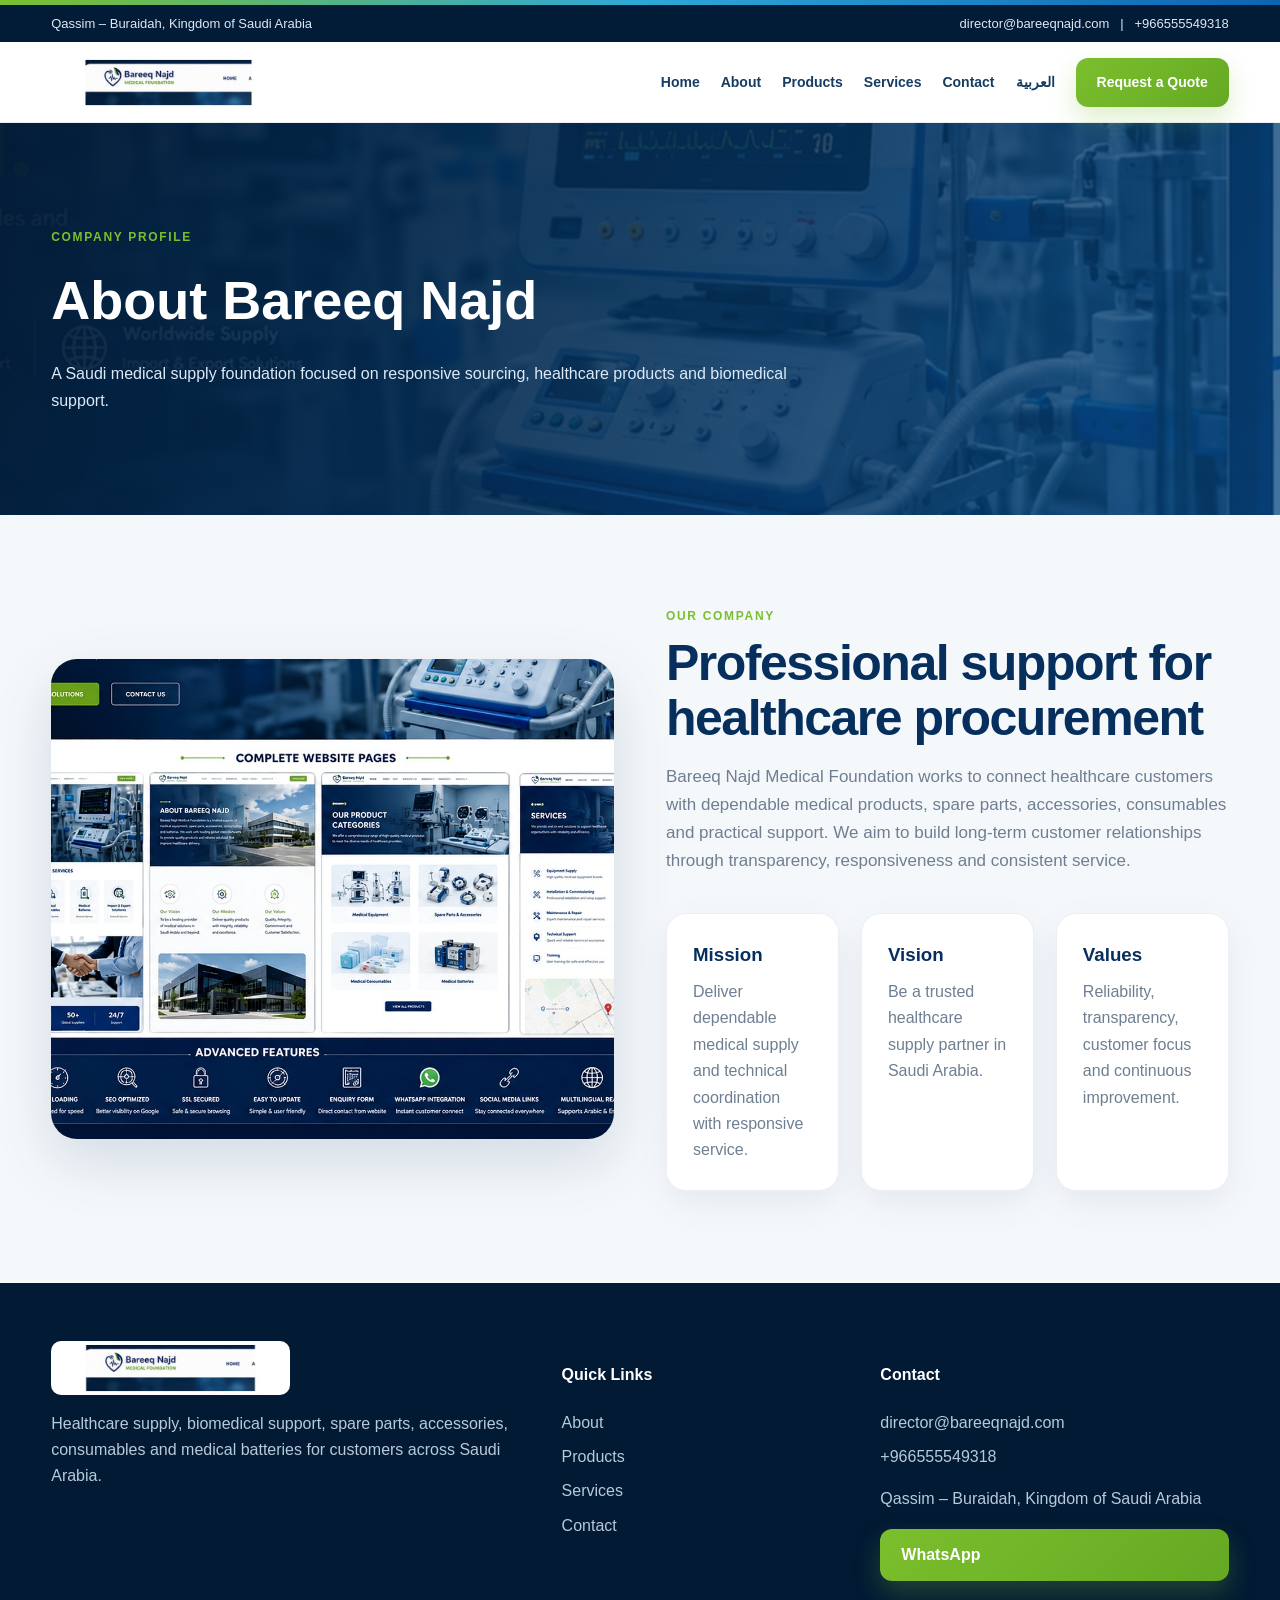
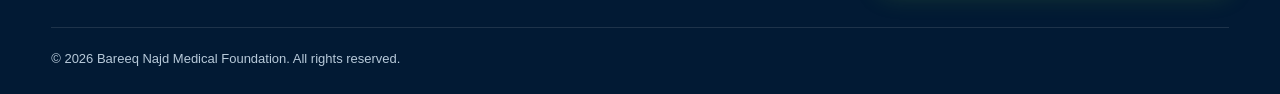
==== about.html @ 255cd8e2 "Add files via upload" ====
<!doctype html><html lang="en"><head>
<meta charset="utf-8"><meta name="viewport" content="width=device-width,initial-scale=1">
<title>About | Bareeq Najd Medical Foundation</title>
<meta name="description" content="About Bareeq Najd Medical Foundation in Saudi Arabia.">
<meta property="og:title" content="About | Bareeq Najd Medical Foundation">
<meta property="og:description" content="About Bareeq Najd Medical Foundation in Saudi Arabia.">
<meta property="og:type" content="website">
<meta property="og:image" content="https://bareeqnajd.com/hero.jpg">
<link rel="canonical" href="https://bareeqnajd.com/">
<style>
:root{
  --navy:#062f5d;--navy2:#021b36;--blue:#0d63b3;--cyan:#2ea8d7;
  --green:#7bbf2e;--lime:#a7d75f;--ink:#10253d;--muted:#6e7f92;
  --bg:#f5f8fb;--card:#fff;--line:#dfe9f2;--radius:22px;
  --shadow:0 22px 60px rgba(5,45,86,.14);
}
*{box-sizing:border-box}html{scroll-behavior:smooth}body{margin:0;font-family:Inter,Segoe UI,Arial,sans-serif;background:var(--bg);color:var(--ink);line-height:1.65}
a{text-decoration:none;color:inherit}img{display:block;max-width:100%}.container{width:min(1180px,92%);margin:auto}
.topline{height:5px;background:linear-gradient(90deg,var(--green),var(--cyan),var(--blue))}
.topbar{background:var(--navy2);color:#dce9f5;font-size:13px}.topbar .container{display:flex;justify-content:space-between;gap:20px;padding:8px 0;flex-wrap:wrap}
.nav{position:sticky;top:0;z-index:100;background:rgba(255,255,255,.92);backdrop-filter:blur(16px);border-bottom:1px solid rgba(6,47,93,.08)}
.nav-inner{height:80px;display:flex;align-items:center;justify-content:space-between;gap:22px}.brand img{height:53px;width:auto;border-radius:10px}
.links{display:flex;align-items:center;gap:21px;font-size:14px;font-weight:800;color:#173c62}.links a:hover{color:var(--green)}
.menu{display:none;background:none;border:0;font-size:28px}.btn{display:inline-flex;align-items:center;justify-content:center;padding:13px 21px;border-radius:12px;background:linear-gradient(135deg,var(--green),#65a923);color:#fff;font-weight:900;border:0;box-shadow:0 12px 26px rgba(123,191,46,.25);transition:.2s}
.btn:hover{transform:translateY(-2px)}.btn.secondary{background:#fff;color:var(--navy);border:1px solid #c9d9e8;box-shadow:none}.btn.blue{background:linear-gradient(135deg,var(--blue),#09447b)}
.hero{min-height:720px;display:flex;align-items:center;color:#fff;position:relative;overflow:hidden;background:
linear-gradient(92deg,rgba(2,26,52,.97) 0%,rgba(5,49,91,.90) 47%,rgba(5,49,91,.38) 72%,rgba(5,49,91,.14) 100%),
url('hero.jpg') center/cover}
.hero:before{content:"";position:absolute;inset:auto auto -230px -150px;width:520px;height:520px;border-radius:50%;border:100px solid rgba(123,191,46,.10)}
.hero-grid{position:relative;z-index:2;display:grid;grid-template-columns:1.12fr .88fr;align-items:center;gap:50px}.hero-copy{padding:80px 0}.eyebrow{font-size:12px;letter-spacing:.16em;text-transform:uppercase;color:#cfe8ae;font-weight:900}
.hero h1{font-size:clamp(44px,6vw,78px);line-height:1.02;letter-spacing:-.04em;margin:15px 0 22px}.hero h1 span{color:var(--lime)}.hero p{font-size:18px;color:#e4edf6;max-width:700px}
.hero-actions{display:flex;gap:12px;flex-wrap:wrap;margin-top:30px}.trust{display:flex;gap:20px;flex-wrap:wrap;margin-top:34px;color:#d8e7f4;font-size:13px}.trust b{color:#fff}
.hero-panel{background:rgba(255,255,255,.11);border:1px solid rgba(255,255,255,.18);backdrop-filter:blur(10px);border-radius:28px;padding:24px;box-shadow:0 25px 70px rgba(0,0,0,.18)}
.hero-panel img{border-radius:18px;height:365px;width:100%;object-fit:cover}.mini-grid{display:grid;grid-template-columns:1fr 1fr;gap:12px;margin-top:14px}.mini{background:rgba(255,255,255,.10);padding:13px;border-radius:14px;font-size:13px}.mini strong{display:block;color:#fff}
.quick-wrap{margin-top:-52px;position:relative;z-index:5}.quick-grid{display:grid;grid-template-columns:repeat(4,1fr);background:white;border-radius:22px;box-shadow:var(--shadow);overflow:hidden}.quick{padding:26px;border-right:1px solid var(--line)}.quick:last-child{border:0}.quick b{display:block;color:var(--navy);font-size:16px}.quick span{font-size:13px;color:var(--muted)}
section{padding:92px 0}.kicker{color:var(--green);font-weight:900;text-transform:uppercase;letter-spacing:.14em;font-size:12px}.section-head{max-width:760px;margin-bottom:38px}.section-head.center{text-align:center;margin-left:auto;margin-right:auto}.section-head h2{font-size:clamp(32px,4vw,50px);line-height:1.1;color:var(--navy);margin:9px 0 14px;letter-spacing:-.03em}.section-head p{color:var(--muted);font-size:17px}
.grid3{display:grid;grid-template-columns:repeat(3,1fr);gap:22px}.grid4{display:grid;grid-template-columns:repeat(4,1fr);gap:18px}.card{background:#fff;border:1px solid rgba(6,47,93,.07);border-radius:20px;padding:26px;box-shadow:0 12px 34px rgba(6,47,93,.07);transition:.25s}.card:hover{transform:translateY(-6px);box-shadow:var(--shadow)}
.icon{width:54px;height:54px;border-radius:15px;background:linear-gradient(145deg,#edf8e3,#f7fbf3);display:grid;place-items:center;font-size:27px;margin-bottom:17px}.card h3{margin:0 0 8px;color:var(--navy)}.card p{margin:0;color:var(--muted)}
.split{display:grid;grid-template-columns:1fr 1fr;gap:52px;align-items:center}.split img{border-radius:26px;box-shadow:var(--shadow);height:480px;width:100%;object-fit:cover}.soft{background:linear-gradient(120deg,#eef6ff,#f5faef)}
.product{padding:0;overflow:hidden}.product img{height:220px;width:100%;object-fit:cover}.product .pad{padding:24px}.tag{display:inline-block;font-size:11px;text-transform:uppercase;letter-spacing:.1em;background:#edf7e4;color:#4c8316;padding:6px 9px;border-radius:999px;font-weight:900;margin-bottom:10px}
.stats{background:linear-gradient(120deg,var(--navy2),var(--navy));color:#fff}.stats-grid{display:grid;grid-template-columns:repeat(4,1fr);text-align:center}.stat{padding:30px}.stat b{display:block;font-size:40px;color:var(--lime)}.stat span{color:#c9dced}
.cta{background:linear-gradient(120deg,#062f5d,#0b5b9e);color:#fff;border-radius:28px;padding:48px;display:flex;justify-content:space-between;align-items:center;gap:30px;box-shadow:var(--shadow)}.cta h2{font-size:38px;line-height:1.1;margin:0 0 10px}.cta p{margin:0;color:#dbe8f5}
.page-hero{padding:105px 0 85px;color:#fff;background:linear-gradient(110deg,rgba(2,27,54,.96),rgba(8,72,128,.76)),url('equipment.jpg') center/cover}.page-hero h1{font-size:54px;margin:8px 0 12px}.page-hero p{max-width:740px;color:#dceaf7}
.contact-grid{display:grid;grid-template-columns:.85fr 1.15fr;gap:30px}.contact-card,.form-card{background:#fff;border-radius:22px;padding:30px;box-shadow:var(--shadow)}input,textarea{width:100%;padding:13px 14px;border:1px solid #cbd9e6;border-radius:11px;font:inherit;margin:7px 0 15px}textarea{min-height:140px}
.footer{background:#021a34;color:#b8cada;padding:58px 0 24px}.footer-grid{display:grid;grid-template-columns:1.35fr .8fr 1fr;gap:40px}.footer h4{color:#fff}.footer a{display:block;margin:8px 0}.footer .logo{height:54px;border-radius:10px;margin-bottom:16px}.copy{border-top:1px solid rgba(255,255,255,.11);margin-top:38px;padding-top:20px;font-size:13px}
@media(max-width:930px){.links{display:none;position:absolute;top:80px;left:0;right:0;background:#fff;padding:20px;flex-direction:column;align-items:flex-start}.links.open{display:flex}.menu{display:block}.hero-grid,.split,.contact-grid,.footer-grid{grid-template-columns:1fr}.hero-panel{display:none}.quick-grid,.grid4,.stats-grid{grid-template-columns:repeat(2,1fr)}.grid3{grid-template-columns:1fr 1fr}}
@media(max-width:600px){.quick-grid,.grid4,.stats-grid,.grid3{grid-template-columns:1fr}.hero{min-height:610px}.hero h1{font-size:44px}.page-hero h1{font-size:42px}.topbar .container{display:block}.cta{flex-direction:column;align-items:flex-start}}
</style></head><body>
<div class="topline"></div>
<div class="topbar"><div class="container"><span>Qassim – Buraidah, Kingdom of Saudi Arabia</span><span>director@bareeqnajd.com &nbsp; | &nbsp; +966555549318</span></div></div>
<nav class="nav"><div class="container nav-inner">
<a class="brand" href="index.html"><img src="logo.jpg" alt="Bareeq Najd Medical Foundation"></a>
<button class="menu" aria-label="Menu">☰</button>
<div class="links">
<a href="index.html">Home</a><a href="about.html">About</a><a href="products.html">Products</a><a href="services.html">Services</a><a href="contact.html">Contact</a><a href="ar.html">العربية</a>
<a class="btn" href="contact.html">Request a Quote</a>
</div></div></nav>

<header class="page-hero"><div class="container"><div class="kicker">Company Profile</div><h1>About Bareeq Najd</h1><p>A Saudi medical supply foundation focused on responsive sourcing, healthcare products and biomedical support.</p></div></header>
<section><div class="container split"><img src="solutions.jpg"><div><div class="section-head"><div class="kicker">Our company</div><h2>Professional support for healthcare procurement</h2><p>Bareeq Najd Medical Foundation works to connect healthcare customers with dependable medical products, spare parts, accessories, consumables and practical support. We aim to build long-term customer relationships through transparency, responsiveness and consistent service.</p></div>
<div class="grid3"><div class="card"><h3>Mission</h3><p>Deliver dependable medical supply and technical coordination with responsive service.</p></div><div class="card"><h3>Vision</h3><p>Be a trusted healthcare supply partner in Saudi Arabia.</p></div><div class="card"><h3>Values</h3><p>Reliability, transparency, customer focus and continuous improvement.</p></div></div></div></div></section>

<footer class="footer"><div class="container"><div class="footer-grid">
<div><img class="logo" src="logo.jpg"><p>Healthcare supply, biomedical support, spare parts, accessories, consumables and medical batteries for customers across Saudi Arabia.</p></div>
<div><h4>Quick Links</h4><a href="about.html">About</a><a href="products.html">Products</a><a href="services.html">Services</a><a href="contact.html">Contact</a></div>
<div><h4>Contact</h4><a href="mailto:director@bareeqnajd.com">director@bareeqnajd.com</a><a href="tel:+966555549318">+966555549318</a><p>Qassim – Buraidah, Kingdom of Saudi Arabia</p><a class="btn" href="https://wa.me/966555549318" target="_blank">WhatsApp</a></div>
</div><div class="copy">© <span data-year></span> Bareeq Najd Medical Foundation. All rights reserved.</div></div></footer>
<script>
document.querySelector('.menu')?.addEventListener('click',()=>document.querySelector('.links')?.classList.toggle('open'));
document.querySelectorAll('[data-year]').forEach(x=>x.textContent=new Date().getFullYear());
</script>
</body></html>
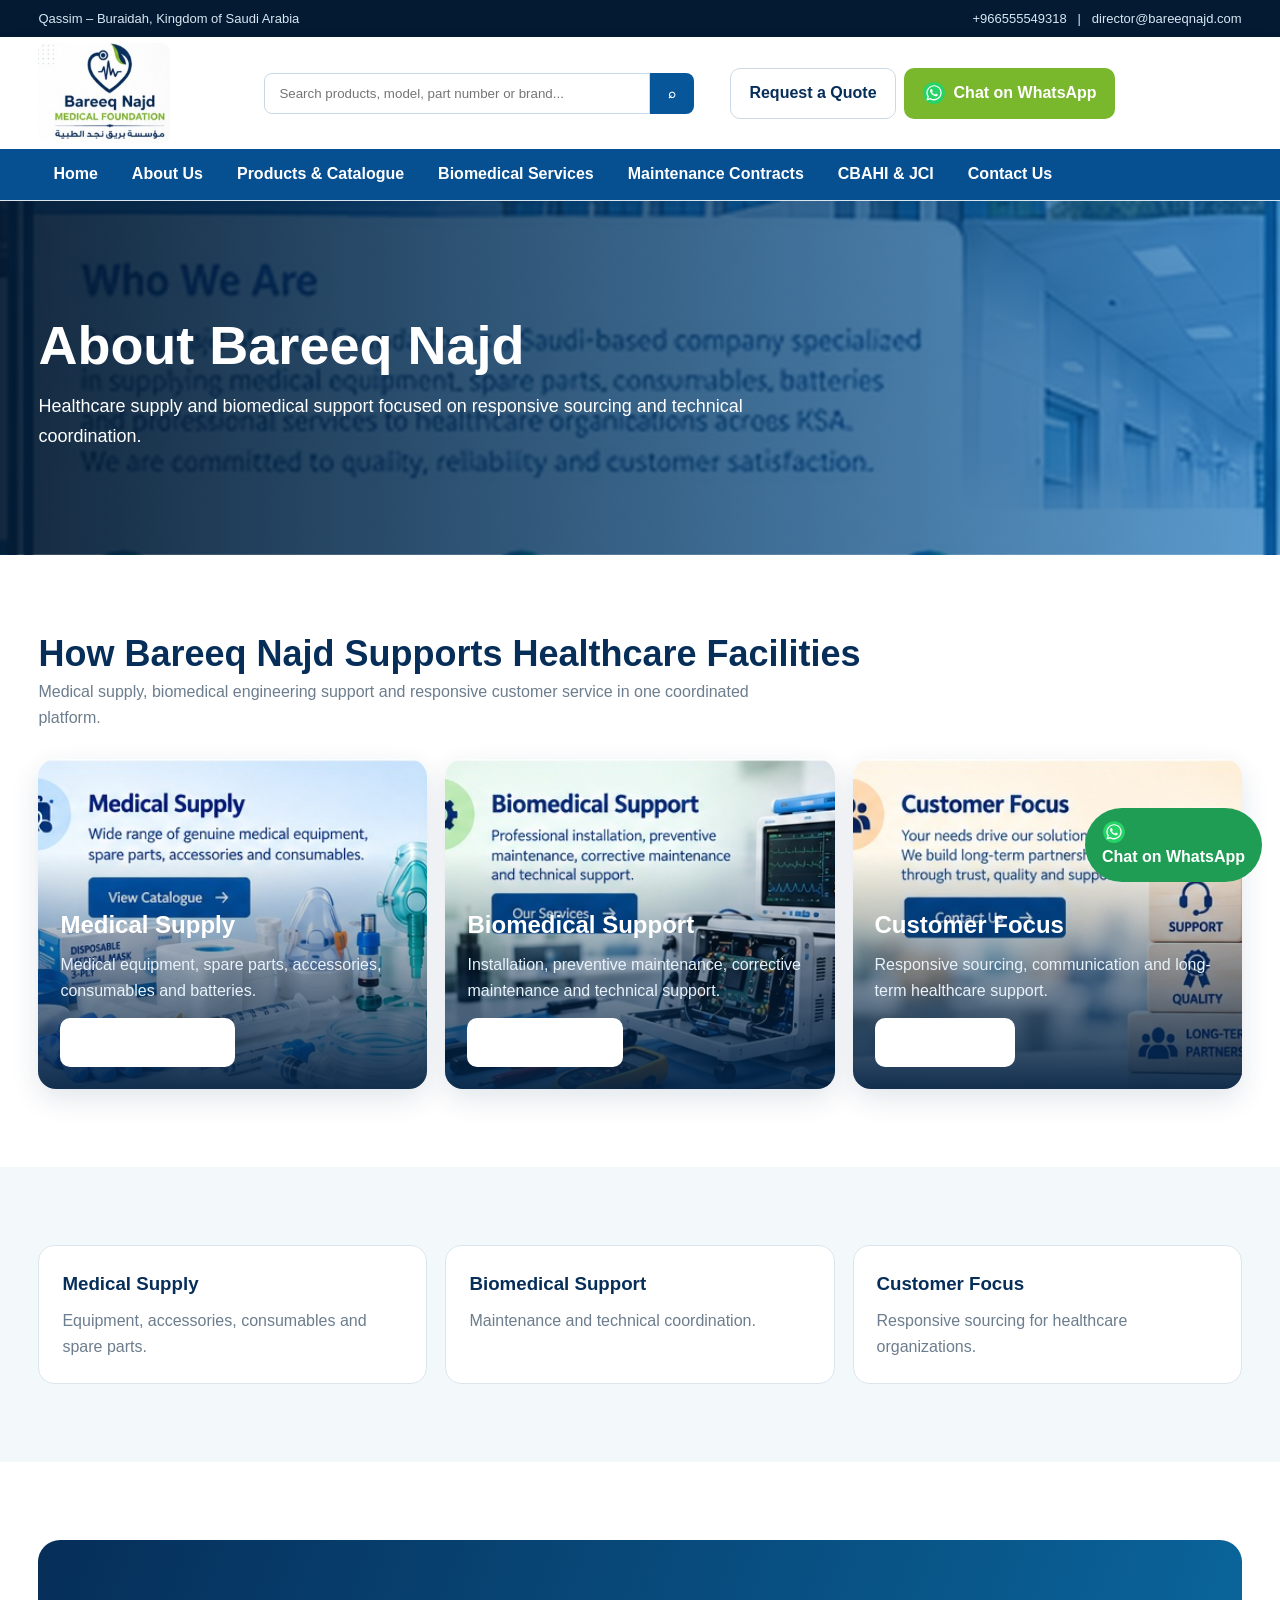
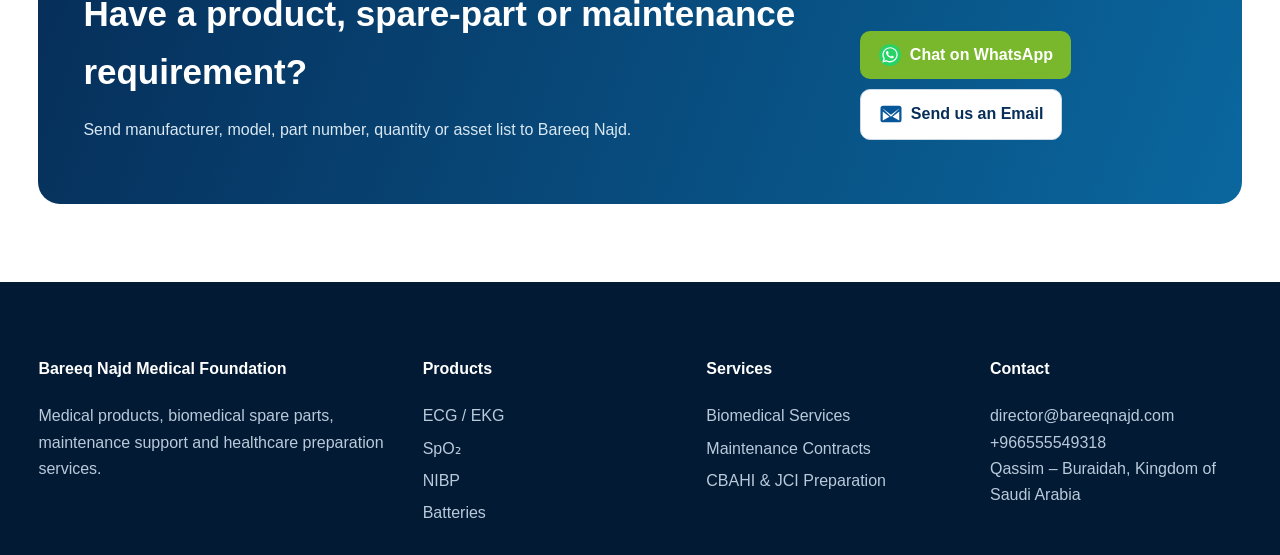
==== commit 981471b6: "Add files via upload" ====
--- a/about.html
+++ b/about.html
@@ -1,72 +1,42 @@
-<!doctype html><html lang="en"><head>
-<meta charset="utf-8"><meta name="viewport" content="width=device-width,initial-scale=1">
-<title>About | Bareeq Najd Medical Foundation</title>
-<meta name="description" content="About Bareeq Najd Medical Foundation in Saudi Arabia.">
-<meta property="og:title" content="About | Bareeq Najd Medical Foundation">
-<meta property="og:description" content="About Bareeq Najd Medical Foundation in Saudi Arabia.">
-<meta property="og:type" content="website">
-<meta property="og:image" content="https://bareeqnajd.com/hero.jpg">
-<link rel="canonical" href="https://bareeqnajd.com/">
-<style>
-:root{
-  --navy:#062f5d;--navy2:#021b36;--blue:#0d63b3;--cyan:#2ea8d7;
-  --green:#7bbf2e;--lime:#a7d75f;--ink:#10253d;--muted:#6e7f92;
-  --bg:#f5f8fb;--card:#fff;--line:#dfe9f2;--radius:22px;
-  --shadow:0 22px 60px rgba(5,45,86,.14);
-}
-*{box-sizing:border-box}html{scroll-behavior:smooth}body{margin:0;font-family:Inter,Segoe UI,Arial,sans-serif;background:var(--bg);color:var(--ink);line-height:1.65}
-a{text-decoration:none;color:inherit}img{display:block;max-width:100%}.container{width:min(1180px,92%);margin:auto}
-.topline{height:5px;background:linear-gradient(90deg,var(--green),var(--cyan),var(--blue))}
-.topbar{background:var(--navy2);color:#dce9f5;font-size:13px}.topbar .container{display:flex;justify-content:space-between;gap:20px;padding:8px 0;flex-wrap:wrap}
-.nav{position:sticky;top:0;z-index:100;background:rgba(255,255,255,.92);backdrop-filter:blur(16px);border-bottom:1px solid rgba(6,47,93,.08)}
-.nav-inner{height:80px;display:flex;align-items:center;justify-content:space-between;gap:22px}.brand img{height:53px;width:auto;border-radius:10px}
-.links{display:flex;align-items:center;gap:21px;font-size:14px;font-weight:800;color:#173c62}.links a:hover{color:var(--green)}
-.menu{display:none;background:none;border:0;font-size:28px}.btn{display:inline-flex;align-items:center;justify-content:center;padding:13px 21px;border-radius:12px;background:linear-gradient(135deg,var(--green),#65a923);color:#fff;font-weight:900;border:0;box-shadow:0 12px 26px rgba(123,191,46,.25);transition:.2s}
-.btn:hover{transform:translateY(-2px)}.btn.secondary{background:#fff;color:var(--navy);border:1px solid #c9d9e8;box-shadow:none}.btn.blue{background:linear-gradient(135deg,var(--blue),#09447b)}
-.hero{min-height:720px;display:flex;align-items:center;color:#fff;position:relative;overflow:hidden;background:
-linear-gradient(92deg,rgba(2,26,52,.97) 0%,rgba(5,49,91,.90) 47%,rgba(5,49,91,.38) 72%,rgba(5,49,91,.14) 100%),
-url('hero.jpg') center/cover}
-.hero:before{content:"";position:absolute;inset:auto auto -230px -150px;width:520px;height:520px;border-radius:50%;border:100px solid rgba(123,191,46,.10)}
-.hero-grid{position:relative;z-index:2;display:grid;grid-template-columns:1.12fr .88fr;align-items:center;gap:50px}.hero-copy{padding:80px 0}.eyebrow{font-size:12px;letter-spacing:.16em;text-transform:uppercase;color:#cfe8ae;font-weight:900}
-.hero h1{font-size:clamp(44px,6vw,78px);line-height:1.02;letter-spacing:-.04em;margin:15px 0 22px}.hero h1 span{color:var(--lime)}.hero p{font-size:18px;color:#e4edf6;max-width:700px}
-.hero-actions{display:flex;gap:12px;flex-wrap:wrap;margin-top:30px}.trust{display:flex;gap:20px;flex-wrap:wrap;margin-top:34px;color:#d8e7f4;font-size:13px}.trust b{color:#fff}
-.hero-panel{background:rgba(255,255,255,.11);border:1px solid rgba(255,255,255,.18);backdrop-filter:blur(10px);border-radius:28px;padding:24px;box-shadow:0 25px 70px rgba(0,0,0,.18)}
-.hero-panel img{border-radius:18px;height:365px;width:100%;object-fit:cover}.mini-grid{display:grid;grid-template-columns:1fr 1fr;gap:12px;margin-top:14px}.mini{background:rgba(255,255,255,.10);padding:13px;border-radius:14px;font-size:13px}.mini strong{display:block;color:#fff}
-.quick-wrap{margin-top:-52px;position:relative;z-index:5}.quick-grid{display:grid;grid-template-columns:repeat(4,1fr);background:white;border-radius:22px;box-shadow:var(--shadow);overflow:hidden}.quick{padding:26px;border-right:1px solid var(--line)}.quick:last-child{border:0}.quick b{display:block;color:var(--navy);font-size:16px}.quick span{font-size:13px;color:var(--muted)}
-section{padding:92px 0}.kicker{color:var(--green);font-weight:900;text-transform:uppercase;letter-spacing:.14em;font-size:12px}.section-head{max-width:760px;margin-bottom:38px}.section-head.center{text-align:center;margin-left:auto;margin-right:auto}.section-head h2{font-size:clamp(32px,4vw,50px);line-height:1.1;color:var(--navy);margin:9px 0 14px;letter-spacing:-.03em}.section-head p{color:var(--muted);font-size:17px}
-.grid3{display:grid;grid-template-columns:repeat(3,1fr);gap:22px}.grid4{display:grid;grid-template-columns:repeat(4,1fr);gap:18px}.card{background:#fff;border:1px solid rgba(6,47,93,.07);border-radius:20px;padding:26px;box-shadow:0 12px 34px rgba(6,47,93,.07);transition:.25s}.card:hover{transform:translateY(-6px);box-shadow:var(--shadow)}
-.icon{width:54px;height:54px;border-radius:15px;background:linear-gradient(145deg,#edf8e3,#f7fbf3);display:grid;place-items:center;font-size:27px;margin-bottom:17px}.card h3{margin:0 0 8px;color:var(--navy)}.card p{margin:0;color:var(--muted)}
-.split{display:grid;grid-template-columns:1fr 1fr;gap:52px;align-items:center}.split img{border-radius:26px;box-shadow:var(--shadow);height:480px;width:100%;object-fit:cover}.soft{background:linear-gradient(120deg,#eef6ff,#f5faef)}
-.product{padding:0;overflow:hidden}.product img{height:220px;width:100%;object-fit:cover}.product .pad{padding:24px}.tag{display:inline-block;font-size:11px;text-transform:uppercase;letter-spacing:.1em;background:#edf7e4;color:#4c8316;padding:6px 9px;border-radius:999px;font-weight:900;margin-bottom:10px}
-.stats{background:linear-gradient(120deg,var(--navy2),var(--navy));color:#fff}.stats-grid{display:grid;grid-template-columns:repeat(4,1fr);text-align:center}.stat{padding:30px}.stat b{display:block;font-size:40px;color:var(--lime)}.stat span{color:#c9dced}
-.cta{background:linear-gradient(120deg,#062f5d,#0b5b9e);color:#fff;border-radius:28px;padding:48px;display:flex;justify-content:space-between;align-items:center;gap:30px;box-shadow:var(--shadow)}.cta h2{font-size:38px;line-height:1.1;margin:0 0 10px}.cta p{margin:0;color:#dbe8f5}
-.page-hero{padding:105px 0 85px;color:#fff;background:linear-gradient(110deg,rgba(2,27,54,.96),rgba(8,72,128,.76)),url('equipment.jpg') center/cover}.page-hero h1{font-size:54px;margin:8px 0 12px}.page-hero p{max-width:740px;color:#dceaf7}
-.contact-grid{display:grid;grid-template-columns:.85fr 1.15fr;gap:30px}.contact-card,.form-card{background:#fff;border-radius:22px;padding:30px;box-shadow:var(--shadow)}input,textarea{width:100%;padding:13px 14px;border:1px solid #cbd9e6;border-radius:11px;font:inherit;margin:7px 0 15px}textarea{min-height:140px}
-.footer{background:#021a34;color:#b8cada;padding:58px 0 24px}.footer-grid{display:grid;grid-template-columns:1.35fr .8fr 1fr;gap:40px}.footer h4{color:#fff}.footer a{display:block;margin:8px 0}.footer .logo{height:54px;border-radius:10px;margin-bottom:16px}.copy{border-top:1px solid rgba(255,255,255,.11);margin-top:38px;padding-top:20px;font-size:13px}
-@media(max-width:930px){.links{display:none;position:absolute;top:80px;left:0;right:0;background:#fff;padding:20px;flex-direction:column;align-items:flex-start}.links.open{display:flex}.menu{display:block}.hero-grid,.split,.contact-grid,.footer-grid{grid-template-columns:1fr}.hero-panel{display:none}.quick-grid,.grid4,.stats-grid{grid-template-columns:repeat(2,1fr)}.grid3{grid-template-columns:1fr 1fr}}
-@media(max-width:600px){.quick-grid,.grid4,.stats-grid,.grid3{grid-template-columns:1fr}.hero{min-height:610px}.hero h1{font-size:44px}.page-hero h1{font-size:42px}.topbar .container{display:block}.cta{flex-direction:column;align-items:flex-start}}
-</style></head><body>
-<div class="topline"></div>
-<div class="topbar"><div class="container"><span>Qassim – Buraidah, Kingdom of Saudi Arabia</span><span>director@bareeqnajd.com &nbsp; | &nbsp; +966555549318</span></div></div>
-<nav class="nav"><div class="container nav-inner">
-<a class="brand" href="index.html"><img src="logo.jpg" alt="Bareeq Najd Medical Foundation"></a>
-<button class="menu" aria-label="Menu">☰</button>
-<div class="links">
-<a href="index.html">Home</a><a href="about.html">About</a><a href="products.html">Products</a><a href="services.html">Services</a><a href="contact.html">Contact</a><a href="ar.html">العربية</a>
-<a class="btn" href="contact.html">Request a Quote</a>
-</div></div></nav>
+<!doctype html><html><head><meta charset="utf-8"><meta name="viewport" content="width=device-width,initial-scale=1"><title>Bareeq Najd Medical Foundation</title><style>/*
+Theme Name: Bareeq Najd Premium
+Theme URI: https://bareeqnajd.com/
+Author: Bareeq Najd Medical Foundation
+Description: Premium healthcare supply, biomedical engineering, maintenance and accreditation-preparation WordPress theme.
+Version: 3.0.0
+Requires at least: 6.0
+Requires PHP: 7.4
+Text Domain: bareeq-najd
+*/
+:root{--navy:#062e59;--deep:#031a32;--blue:#0869b7;--cyan:#0aa7a7;--green:#79b72d;--ice:#f3f8fb;--white:#fff;--ink:#13273d;--muted:#6c7d8d;--line:#dbe6ef;--shadow:0 20px 55px rgba(3,42,78,.13)}
+*{box-sizing:border-box}html{scroll-behavior:smooth}body{margin:0;background:#fff;color:var(--ink);font-family:Inter,Segoe UI,Arial,sans-serif;line-height:1.65}a{text-decoration:none;color:inherit}img{max-width:100%;display:block}.wrap{width:min(1280px,94%);margin:auto}
+.top{background:var(--deep);color:#d8e7f3;font-size:13px}.top .wrap{display:flex;justify-content:space-between;gap:20px;padding:8px 0;flex-wrap:wrap}.header{background:#fff;position:sticky;top:0;z-index:999;border-bottom:1px solid var(--line);box-shadow:0 3px 15px rgba(0,0,0,.035)}.admin-bar .header{top:32px}.headrow{min-height:84px;display:flex;align-items:center;gap:24px}.brand{display:flex;align-items:center;gap:11px;min-width:300px;font-weight:900;color:var(--navy)}.brand img,.brand .custom-logo{height:55px;width:auto;border-radius:9px}.nav{display:flex;gap:4px;align-items:center;flex:1;justify-content:center}.nav a{padding:11px 10px;font-size:14px;font-weight:800;color:#29435d;border-radius:8px}.nav a:hover{background:#edf6fa;color:var(--cyan)}.head-actions{display:flex;gap:8px}.btn{display:inline-flex;align-items:center;justify-content:center;padding:11px 18px;border-radius:10px;background:var(--cyan);color:#fff!important;font-weight:900;border:0;cursor:pointer}.btn.green{background:var(--green)}.btn.light{background:#fff;color:var(--navy)!important;border:1px solid #cad9e5}.catnav{background:var(--navy);color:#fff}.catnav .wrap{display:flex;overflow:auto}.catnav a{padding:12px 14px;white-space:nowrap;font-size:13px;font-weight:800}.catnav a:hover{background:rgba(255,255,255,.1)}
+.hero{min-height:680px;display:flex;align-items:center;color:#fff;background-size:cover;background-position:center}.hero-copy{max-width:850px;padding:95px 0}.eyebrow{font-size:12px;letter-spacing:.16em;text-transform:uppercase;font-weight:900;color:#d8f1bb}.hero h1{font-size:clamp(48px,6vw,78px);line-height:1.02;margin:10px 0 20px}.hero p{max-width:770px;font-size:19px;color:#e3edf6}.hero-buttons{display:flex;gap:10px;flex-wrap:wrap;margin-top:26px}.trust{display:grid;grid-template-columns:repeat(4,1fr);gap:14px;margin-top:-42px;position:relative;z-index:3}.trust-card{background:#fff;border:1px solid var(--line);border-radius:15px;padding:20px;box-shadow:var(--shadow)}.trust-card b{display:block;color:var(--navy);font-size:16px}.trust-card span{font-size:12px;color:var(--muted)}
+.section{padding:78px 0}.soft{background:var(--ice)}.section-head{display:flex;justify-content:space-between;align-items:end;gap:20px;margin-bottom:27px}.section-head h2{margin:0;color:var(--navy);font-size:36px;line-height:1.15}.section-head p{margin:5px 0 0;color:var(--muted);max-width:720px}.departments{display:grid;grid-template-columns:repeat(4,1fr);gap:17px}.dept{background:#fff;border:1px solid var(--line);border-radius:16px;padding:21px;box-shadow:0 8px 26px rgba(4,45,86,.05);transition:.2s}.dept:hover{transform:translateY(-4px);box-shadow:var(--shadow)}.dept .num{font-size:11px;color:var(--cyan);font-weight:900}.dept h3{color:var(--navy);margin:7px 0}.dept p{font-size:13px;color:var(--muted);margin:0}.cards{display:grid;grid-template-columns:repeat(4,1fr);gap:18px}.card{background:#fff;border:1px solid var(--line);border-radius:17px;overflow:hidden;box-shadow:0 10px 30px rgba(3,42,78,.07);transition:.2s}.card:hover{transform:translateY(-5px);box-shadow:var(--shadow)}.card img{height:215px;width:100%;object-fit:cover}.card-body{padding:19px}.tag{display:inline-block;background:#eaf6e5;color:#4d821c;padding:5px 8px;border-radius:999px;font-size:10px;font-weight:900;text-transform:uppercase}.card h3{color:var(--navy);font-size:17px;margin:8px 0}.card p{font-size:13px;color:var(--muted)}.meta{font-size:11px;color:#577188;margin-bottom:13px}
+.split{display:grid;grid-template-columns:1fr 1fr;gap:45px;align-items:center}.split img{width:100%;height:480px;object-fit:cover;border-radius:20px;box-shadow:var(--shadow)}.split h2{font-size:40px;color:var(--navy);line-height:1.15;margin:0 0 15px}.ticks{display:grid;grid-template-columns:1fr 1fr;gap:10px;margin:20px 0}.tick{background:#f4f9fb;border:1px solid var(--line);padding:12px;border-radius:10px;font-size:13px;font-weight:700}
+.pagehero{padding:115px 0 85px;color:#fff;background-size:cover;background-position:center}.pagehero h1{font-size:54px;line-height:1.08;margin:0 0 10px}.pagehero p{max-width:800px;font-size:18px}.three{display:grid;grid-template-columns:repeat(3,1fr);gap:18px}.box{background:#fff;border:1px solid var(--line);border-radius:16px;padding:23px}.box h3{margin:0 0 8px;color:var(--navy)}.box p{margin:0;color:var(--muted)}
+.catalog{display:grid;grid-template-columns:260px 1fr;gap:26px}.sidebar{background:#fff;border:1px solid var(--line);border-radius:16px;padding:18px;height:max-content;position:sticky;top:155px}.sidebar h3{color:var(--navy);margin-top:0}.sidebar button{display:block;width:100%;border:0;background:none;text-align:left;padding:9px 0;border-bottom:1px solid #edf2f6;cursor:pointer}.sidebar button.active{color:var(--cyan);font-weight:900}.toolbar{display:flex;gap:10px;flex-wrap:wrap;margin-bottom:18px}.toolbar input,.toolbar select{padding:12px;border:1px solid #c9d8e5;border-radius:9px;background:#fff}.toolbar input{flex:1;min-width:250px}.notice{background:#fff7d9;border:1px solid #ead676;border-radius:10px;padding:15px}.gallery{display:grid;grid-template-columns:repeat(3,1fr);gap:15px}.gallery img{width:100%;height:250px;object-fit:cover;border-radius:15px}.contact{display:grid;grid-template-columns:.8fr 1.2fr;gap:24px}.entry-content{margin-top:25px}.entry-content input,.entry-content textarea,.entry-content select{max-width:100%;padding:12px;border:1px solid #cad8e5;border-radius:8px}
+.cta{background:linear-gradient(110deg,var(--navy),#0a679e);color:#fff;border-radius:22px;padding:45px;display:flex;justify-content:space-between;align-items:center;gap:25px}.cta h2{margin:0;font-size:35px}.cta p{color:#d9e8f3}.footer{background:#021a34;color:#b9cada;padding:52px 0 22px}.footer-grid{display:grid;grid-template-columns:1.4fr 1fr 1fr 1fr;gap:32px}.footer h4{color:#fff}.footer a{display:block;margin:6px 0}.copy{border-top:1px solid rgba(255,255,255,.1);margin-top:28px;padding-top:17px;font-size:13px}.wa{position:fixed;right:18px;bottom:18px;background:#1f9d55;color:#fff!important;padding:12px 17px;border-radius:999px;font-weight:900;z-index:999}
+@media(max-width:1080px){.nav{display:none}.departments{grid-template-columns:repeat(3,1fr)}.cards{grid-template-columns:repeat(3,1fr)}.catalog{grid-template-columns:1fr}.sidebar{position:static}.footer-grid{grid-template-columns:repeat(2,1fr)}}
+@media(max-width:782px){.admin-bar .header{top:46px}}
+@media(max-width:720px){.brand span{display:none}.brand{min-width:auto}.head-actions .light{display:none}.trust,.departments,.cards,.three,.split,.gallery,.contact,.footer-grid{grid-template-columns:1fr}.hero{min-height:590px}.hero h1{font-size:44px}.trust{margin-top:20px}.pagehero h1{font-size:42px}.cta{display:block;padding:30px}}
 
-<header class="page-hero"><div class="container"><div class="kicker">Company Profile</div><h1>About Bareeq Najd</h1><p>A Saudi medical supply foundation focused on responsive sourcing, healthcare products and biomedical support.</p></div></header>
-<section><div class="container split"><img src="solutions.jpg"><div><div class="section-head"><div class="kicker">Our company</div><h2>Professional support for healthcare procurement</h2><p>Bareeq Najd Medical Foundation works to connect healthcare customers with dependable medical products, spare parts, accessories, consumables and practical support. We aim to build long-term customer relationships through transparency, responsiveness and consistent service.</p></div>
-<div class="grid3"><div class="card"><h3>Mission</h3><p>Deliver dependable medical supply and technical coordination with responsive service.</p></div><div class="card"><h3>Vision</h3><p>Be a trusted healthcare supply partner in Saudi Arabia.</p></div><div class="card"><h3>Values</h3><p>Reliability, transparency, customer focus and continuous improvement.</p></div></div></div></div></section>
+.brand{min-width:360px!important}.brand img{height:70px!important;max-width:330px!important;object-fit:contain!important;background:#fff!important}.headrow{min-height:98px!important}
+@media(max-width:720px){.brand{min-width:auto!important}.brand img{height:58px!important;max-width:230px!important}}
 
-<footer class="footer"><div class="container"><div class="footer-grid">
-<div><img class="logo" src="logo.jpg"><p>Healthcare supply, biomedical support, spare parts, accessories, consumables and medical batteries for customers across Saudi Arabia.</p></div>
-<div><h4>Quick Links</h4><a href="about.html">About</a><a href="products.html">Products</a><a href="services.html">Services</a><a href="contact.html">Contact</a></div>
-<div><h4>Contact</h4><a href="mailto:director@bareeqnajd.com">director@bareeqnajd.com</a><a href="tel:+966555549318">+966555549318</a><p>Qassim – Buraidah, Kingdom of Saudi Arabia</p><a class="btn" href="https://wa.me/966555549318" target="_blank">WhatsApp</a></div>
-</div><div class="copy">© <span data-year></span> Bareeq Najd Medical Foundation. All rights reserved.</div></div></footer>
-<script>
-document.querySelector('.menu')?.addEventListener('click',()=>document.querySelector('.links')?.classList.toggle('open'));
-document.querySelectorAll('[data-year]').forEach(x=>x.textContent=new Date().getFullYear());
-</script>
-</body></html>+/* 2026 catalogue redesign */
+.brand{min-width:330px!important}.brand img{height:72px!important;max-width:330px!important;width:auto!important;object-fit:contain!important}
+.header-search{flex:1;display:flex;max-width:430px;margin:0 12px}.header-search input{width:100%;border:1px solid #c7d8e7;border-radius:8px 0 0 8px;padding:12px 14px}.header-search button{border:0;background:#07569a;color:white;padding:0 18px;border-radius:0 8px 8px 0;font-weight:900}
+.catalog-hero{background:linear-gradient(100deg,#f7fbff,#eaf5fb);padding:34px 0;border-bottom:1px solid #d9e8f1}.catalog-hero h1{font-size:40px;color:#064c8c;margin:0}.catalog-hero p{margin:3px 0;color:#315f85;font-weight:700}
+.benefits{display:grid;grid-template-columns:repeat(4,1fr);gap:10px;margin-top:18px}.benefit{background:#fff;border:1px solid #d8e6ef;border-radius:12px;padding:14px 16px}.benefit b{display:block;color:#064c8c}.benefit span{font-size:12px;color:#6b8195}
+.catalog-grid{display:grid;grid-template-columns:repeat(5,1fr);gap:10px}.catalog-card{background:#fff;border:1px solid #d6e5ef;border-radius:10px;overflow:hidden;display:flex;flex-direction:column;box-shadow:0 5px 18px rgba(3,42,78,.05)}.catalog-card img{width:100%;height:175px;object-fit:contain;background:#fff;padding:8px}.catalog-card .inside{padding:12px;display:flex;flex-direction:column;flex:1}.catalog-card h3{font-size:15px;line-height:1.25;color:#064c8c;margin:0 0 6px}.catalog-card p{font-size:12px;line-height:1.45;color:#62788c;margin:0 0 12px;flex:1}.catalog-card .btn{padding:9px 12px;border-radius:6px;background:#07569a;font-size:12px}
+.home-product-grid{display:grid;grid-template-columns:repeat(4,1fr);gap:14px}
+.home-product-grid .catalog-card img{height:190px}
+.hero-new{min-height:540px;background:linear-gradient(90deg,rgba(2,37,73,.96),rgba(5,91,145,.74),rgba(255,255,255,.08)),url('home-hero.jpg') center/cover;display:flex;align-items:center;color:#fff}.hero-new h1{font-size:62px;line-height:1.0;margin:8px 0 15px}.hero-new h1 em{font-style:normal;color:#8fc83e}.hero-new p{font-size:19px;max-width:690px}.mission-badges{display:flex;gap:12px;flex-wrap:wrap;margin:22px 0}.mission-badges span{background:rgba(255,255,255,.12);border:1px solid rgba(255,255,255,.28);padding:9px 12px;border-radius:999px;font-weight:800;font-size:12px}
+@media(max-width:1100px){.catalog-grid{grid-template-columns:repeat(3,1fr)}.benefits,.home-product-grid{grid-template-columns:repeat(2,1fr)}.header-search{display:none}}
+@media(max-width:650px){.catalog-grid,.benefits,.home-product-grid{grid-template-columns:1fr}.hero-new h1{font-size:44px}.brand img{max-width:240px!important;height:60px!important}}
+
+.brand{min-width:190px!important;display:flex!important;justify-content:flex-start!important}.brand img{height:100px!important;max-width:180px!important;width:auto!important;object-fit:contain!important;background:#fff!important}.headrow{min-height:112px!important}
+.feature3{display:grid;grid-template-columns:repeat(3,1fr);gap:18px}.feature-photo{position:relative;min-height:330px;border-radius:18px;overflow:hidden;box-shadow:0 10px 28px rgba(4,50,91,.12);background:#fff}.feature-photo img{width:100%;height:330px;object-fit:cover}.feature-overlay{position:absolute;left:0;right:0;bottom:0;padding:52px 22px 22px;background:linear-gradient(transparent,rgba(3,34,67,.94));color:#fff}.feature-overlay h3{font-size:24px;margin:0 0 7px}.feature-overlay p{margin:0 0 14px;color:#e7f2fb}.feature-overlay .btn{background:#fff;color:#07569a}@media(max-width:850px){.feature3{grid-template-columns:1fr}.brand img{height:82px!important;max-width:150px!important}}
+.contact-icon{width:24px;height:24px;object-fit:contain;vertical-align:middle;margin-right:8px}.icon-btn{display:inline-flex!important;align-items:center!important;justify-content:center!important}</style></head><body><div class="top"><div class="wrap"><span>Qassim – Buraidah, Kingdom of Saudi Arabia</span><span>+966555549318 &nbsp; | &nbsp; director@bareeqnajd.com</span></div></div><header class="header"><div class="wrap headrow"><a class="brand" href="index.html"><img src="bareeq-logo-official.png" alt="Bareeq Najd Medical Foundation"></a><div class="header-search"><input placeholder="Search products, model, part number or brand..."><button onclick="location.href='products.html'">⌕</button></div><div class="head-actions"><a class="btn light" href="contact.html">Request a Quote</a><a class="btn green" href="https://wa.me/966555549318"><img class="contact-icon" src="whatsapp-icon.svg" alt="">Chat on WhatsApp</a></div></div><nav style="background:#064f91;color:white"><div class="wrap" style="display:flex;gap:4px;overflow:auto"><a style="padding:12px 15px;font-weight:800" href="index.html">Home</a><a style="padding:12px 15px;font-weight:800" href="about.html">About Us</a><a style="padding:12px 15px;font-weight:800" href="products.html">Products & Catalogue</a><a style="padding:12px 15px;font-weight:800" href="services.html">Biomedical Services</a><a style="padding:12px 15px;font-weight:800" href="maintenance.html">Maintenance Contracts</a><a style="padding:12px 15px;font-weight:800" href="quality.html">CBAHI & JCI</a><a style="padding:12px 15px;font-weight:800" href="contact.html">Contact Us</a></div></nav></header><section class="pagehero" style="background-image:linear-gradient(90deg,#031a32ee,#0869b7a8),url('about-hero.jpg')"><div class="wrap"><h1>About Bareeq Najd</h1><p>Healthcare supply and biomedical support focused on responsive sourcing and technical coordination.</p></div></section><section class="section"><div class="wrap"><div class="section-head"><div><h2>How Bareeq Najd Supports Healthcare Facilities</h2><p>Medical supply, biomedical engineering support and responsive customer service in one coordinated platform.</p></div></div><div class="feature3"><a class="feature-photo" href="products.html"><img src="medical-supply-feature.jpg"><div class="feature-overlay"><h3>Medical Supply</h3><p>Medical equipment, spare parts, accessories, consumables and batteries.</p><span class="btn">View Catalogue →</span></div></a><a class="feature-photo" href="services.html"><img src="biomedical-support-feature.jpg"><div class="feature-overlay"><h3>Biomedical Support</h3><p>Installation, preventive maintenance, corrective maintenance and technical support.</p><span class="btn">Our Services →</span></div></a><a class="feature-photo" href="contact.html"><img src="customer-focus-feature.jpg"><div class="feature-overlay"><h3>Customer Focus</h3><p>Responsive sourcing, communication and long-term healthcare support.</p><span class="btn">Contact Us →</span></div></a></div></div></section><section class="section soft"><div class="wrap"><div class="three"><div class='box'><h3>Medical Supply</h3><p>Equipment, accessories, consumables and spare parts.</p></div><div class='box'><h3>Biomedical Support</h3><p>Maintenance and technical coordination.</p></div><div class='box'><h3>Customer Focus</h3><p>Responsive sourcing for healthcare organizations.</p></div></div></div></section><section class="section"><div class="wrap"><div class="cta"><div><h2>Have a product, spare-part or maintenance requirement?</h2><p>Send manufacturer, model, part number, quantity or asset list to Bareeq Najd.</p></div><div class="hero-buttons"><a class="btn green" href="https://wa.me/966555549318"><img class="contact-icon" src="whatsapp-icon.svg" alt="">Chat on WhatsApp</a><a class="btn light" href="mailto:director@bareeqnajd.com"><img class="contact-icon" src="email-icon.svg" alt="">Send us an Email</a></div></div></div></section>
+<footer class="footer"><div class="wrap"><div class="footer-grid"><div><h4>Bareeq Najd Medical Foundation</h4><p>Medical products, biomedical spare parts, maintenance support and healthcare preparation services.</p></div><div><h4>Products</h4><a href="products.html">ECG / EKG</a><a href="products.html">SpO₂</a><a href="products.html">NIBP</a><a href="products.html">Batteries</a></div><div><h4>Services</h4><a href="services.html">Biomedical Services</a><a href="maintenance.html">Maintenance Contracts</a><a href="quality.html">CBAHI & JCI Preparation</a></div><div><h4>Contact</h4><p>director@bareeqnajd.com<br>+966555549318<br>Qassim – Buraidah, Kingdom of Saudi Arabia</p></div></div></div></footer><a class="wa" href="https://wa.me/966555549318"><img class="contact-icon" src="whatsapp-icon.svg" alt="">Chat on WhatsApp</a></body></html>
